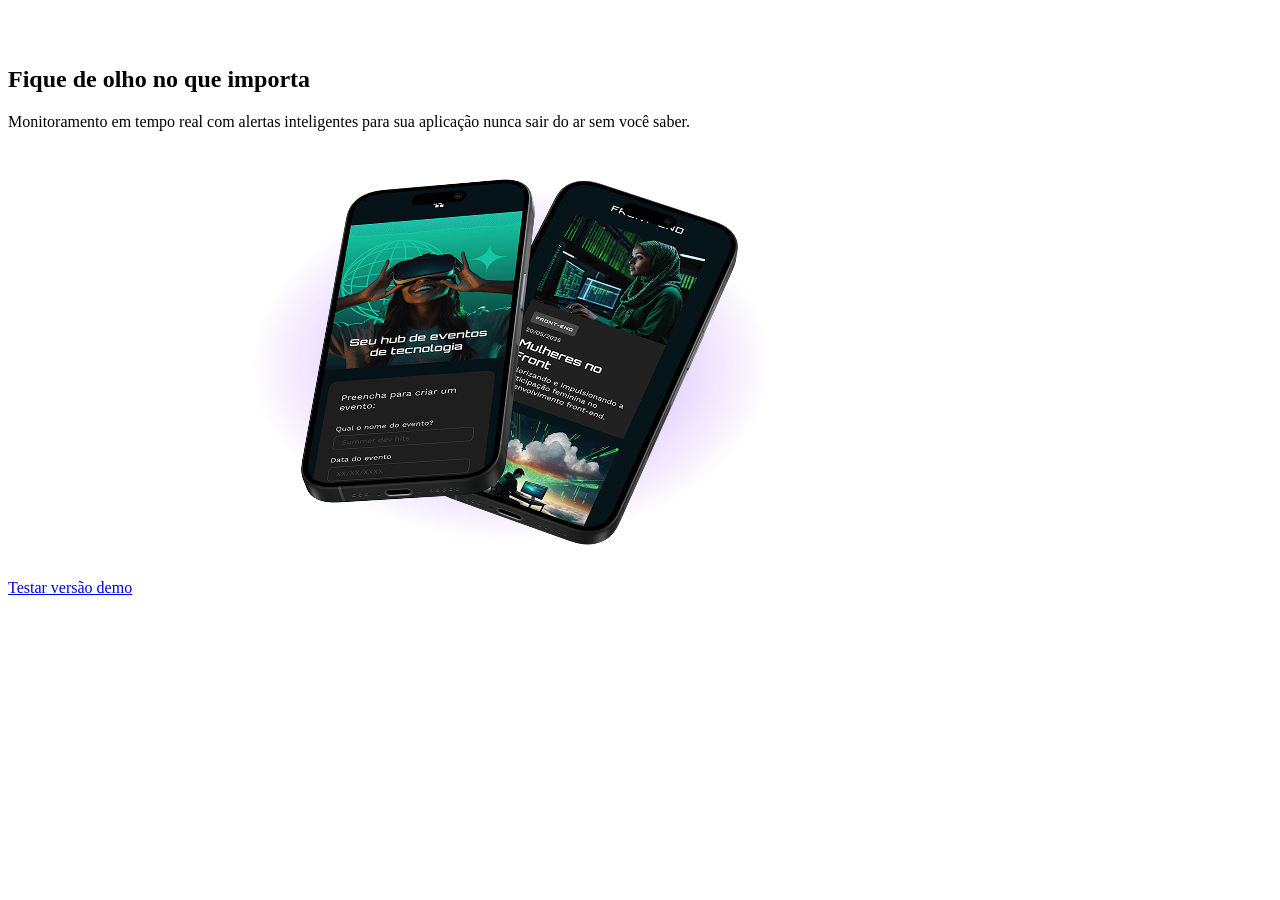
==== techboard/index.html @ e1e8840d "Site de Estudo - Techboard" ====
<!DOCTYPE html>
<html lang="pt-br">
<head>
    <meta charset="UTF-8">
    <meta name="viewport" content="width=device-width, initial-scale=1.0">
    <link rel="icon" href="Favicon_darkmode.svg" type="image/svg+xml">
    <title>Techboard</title>
</head>
<body>
    <header>
        <img src="img/Logo_branco_210x34.png" alt="Logo da techboard na cor branca">
    </header>
    <main>
        <section>
            <h1>Fique de olho no que importa</h1>
            <p>
                Monitoramento em tempo real com alertas inteligentes para sua aplicação nunca sair do ar sem você saber.
            </p>
            <a href="#">Testar versão demo</a>
            <img src="img/Celulares_sobrepostos_792x446.png" alt="Dois celulares pretos sobrepostos com uma sombra roxa de sob eles.">
        </section>
    </main>
</body>
</html>
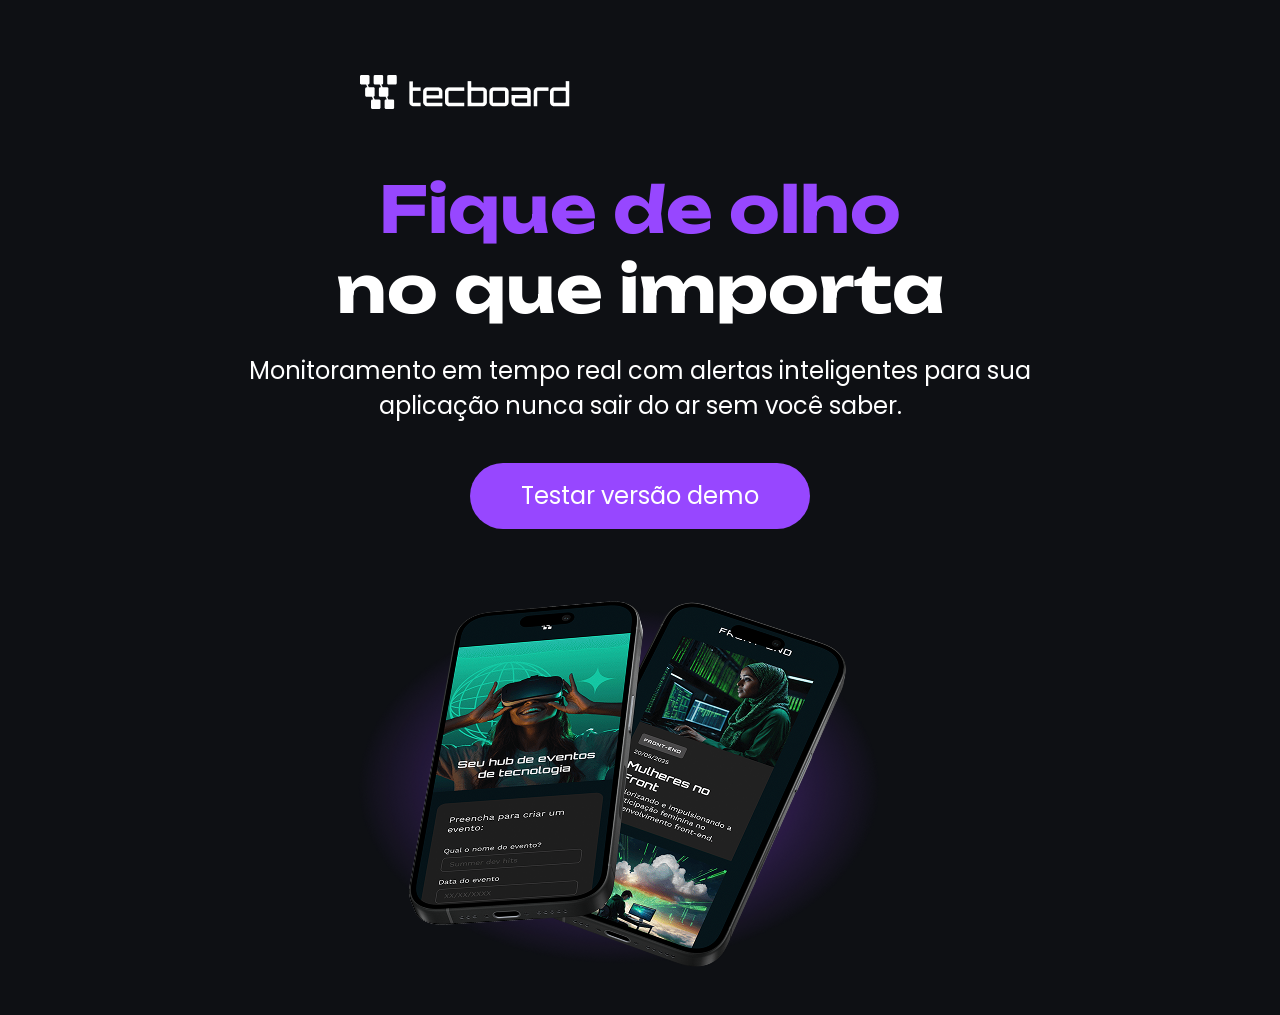
==== commit 7a96617e: "Implementando estilização com CSS e criando o primeiro site adaptativo" ====
--- a/techboard/index.html
+++ b/techboard/index.html
@@ -4,6 +4,8 @@
     <meta charset="UTF-8">
     <meta name="viewport" content="width=device-width, initial-scale=1.0">
     <link rel="icon" href="Favicon_darkmode.svg" type="image/svg+xml">
+    <!--Sempre usar um arquivo .css seprado em uma pasta para estilizar o index.html ou demais paginas-->
+    <link rel="stylesheet" href="css/style.css">
     <title>Techboard</title>
 </head>
 <body>
@@ -12,7 +14,8 @@
     </header>
     <main>
         <section>
-            <h1>Fique de olho no que importa</h1>
+            <!--Uso de uma tag não semantica de forma estrategica, para definirmos cores e quebra de linha no mesmo texto-->
+            <h1 ><span>Fique de olho</span><br>no que importa</h1>
             <p>
                 Monitoramento em tempo real com alertas inteligentes para sua aplicação nunca sair do ar sem você saber.
             </p>
--- a/techboard/css/style.css
+++ b/techboard/css/style.css
@@ -0,0 +1,156 @@
+@font-face {
+    font-family: "Unbounded";
+    src: url(../../fonts/Unbounded/Unbounded-VariableFont_wght.ttf)
+    format("truetype");
+    font-weight: 700;
+    font-style: normal;
+    font-display: swap;
+}
+
+@font-face {
+    font-family: "Poppins";
+    src: url(../../fonts/Poppins/Poppins-Regular.ttf)
+    format("truetype");
+    font-weight: 400;
+    font-style: normal;
+    font-display: swap;
+}
+
+/*
+    Ao utilizar *{} selecionamos todos os elementos da página, sendo assim qualquer alteraçao dentro dele irá valer para os demais campos
+
+    Reset simples 
+*/
+* {
+  margin: 0;
+  padding: 0;
+  box-sizing: border-box;
+}
+
+
+body{
+    background-color: #0E1014;
+    color: #FFFFFF;
+}
+
+/*
+    Podemos selecionar vários elementos separando por virgulas:
+
+    h1,a,p{
+        color: #FFFF;
+    }
+
+    Podemos usar uma classe também. por exemplo:
+    <a class="cor-branca">link</a>
+
+    .cor-branca{
+        color: #FFFF;
+    }
+*/
+
+header img{
+    display: block;
+    /*margin: top bottom right left */
+    margin: 75px 0 0 360px;
+}
+
+h1{
+    font-size: 64px;
+    /*
+    Podemos encontrar outros arquivos de fontes pel o fonts.google.com
+    Podemos colocar uma fonte de reserva, para caso a primeira fique indisponivel/fallback
+    */
+    font-family: "Unbounded",sans-serif;
+    text-align: center;
+    margin-top: 60px;
+
+}
+
+/*
+    Podemos selecionar as tags dentro de outros campos, como no exemplo abaixo
+*/
+h1 span{
+    color: #9747FF;
+}
+
+p{
+    font-size: 24px;
+    font-family: "Poppins",sans-serif;
+    text-align: center;
+    margin-top: 24px;
+    /*Ajustando a quebra de texto, transformando ele também em um bloco*/
+    display: block;
+    width: 792px;
+    margin: 24px auto 0;
+}
+
+
+a{
+    font-size: 24px;
+    color: #FFFFFF;
+    font-family: "Poppins",sans-serif;
+    /*Retirando a decoração padrão do link*/
+    text-decoration: none;
+    background-color: #9747FF;
+    width: 340px;
+    height: 66px;
+    /*Necessario colocar o display para que o navegador carregue o nosso bloco*/
+    display: block;
+    /*Alinhando o texto do botão*/
+    text-align: center;
+    line-height: 66px;
+    border-radius: 36px;
+    margin: 40px auto;
+}
+
+/*Trocando a cor ao passar o mouse em cima do botão, alterando a propriedade do link*/
+a:hover{
+    background-color: #8233E8;
+}
+
+section img{
+    display: block;
+    width: 792px;
+    height: 446px;
+    margin: 0 auto;
+
+}
+
+/*Midia query*/
+
+@media(max-width: 768px){
+
+    header img{
+        margin: 65px 0 0 60px;
+    }
+
+    p{
+        width: 648px;
+    }
+}
+
+@media(max-width: 375px) {
+    header img{
+        margin: 32px 0 0 16px;
+
+    }
+
+    section img {
+        width: 340px;
+        height: 230px;
+    }
+
+    h1{
+        font-size: 40px;
+    }
+
+    a{
+        font-size: 20px;
+        width: 251px;
+    }
+
+    p{
+        width: 340px;
+        font-size: 20px;
+    }
+}
